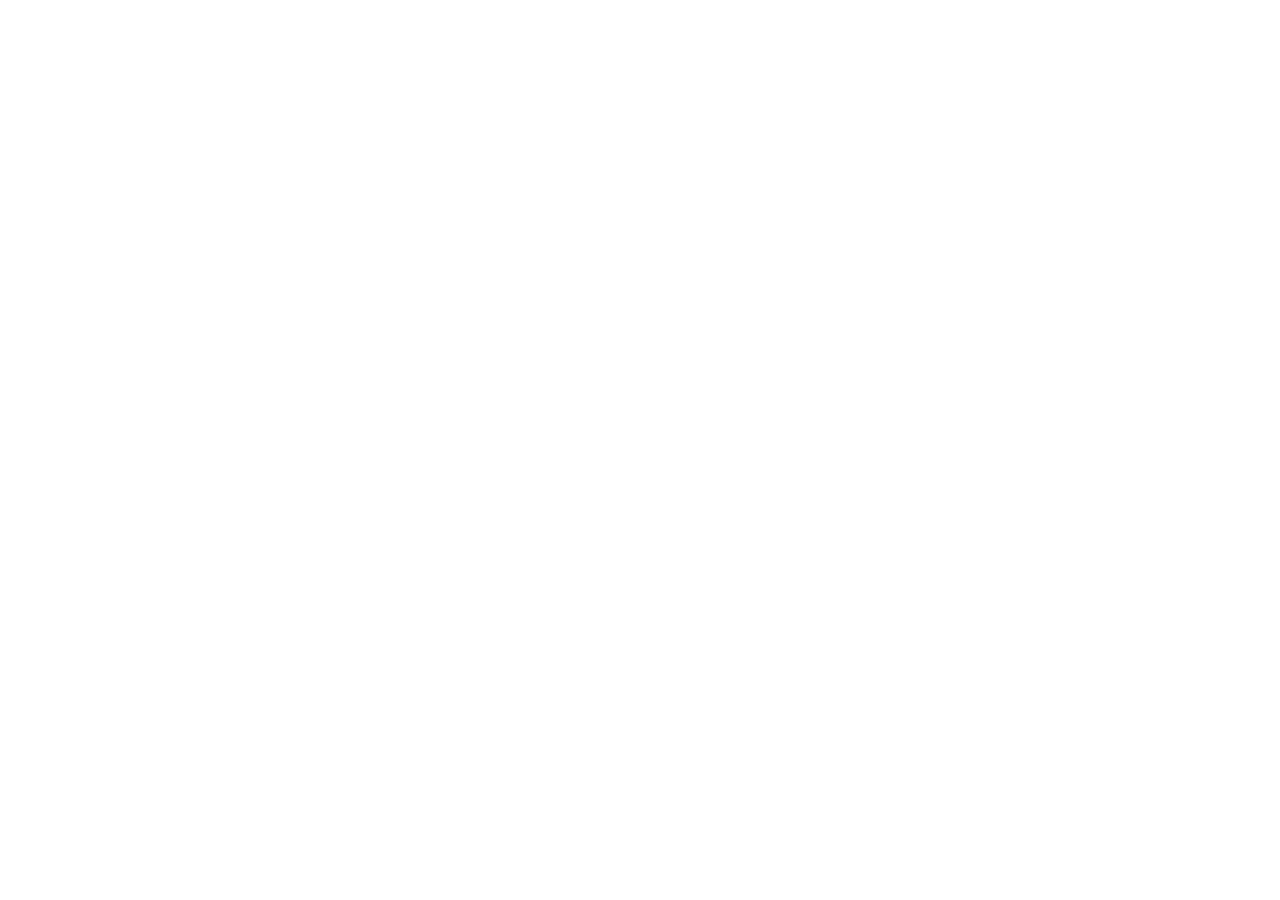
==== index.html @ ccb355c5 "initial commit" ====
<!DOCTYPE html>
<html lang="en">

<head>

  <meta charset="UTF-8">
  <meta name="viewport" content="width=device-width, initial-scale=1.0">


  <!-- ----------------------------------------------------------------- -->
  <!-- About Your Site                                                   -->
  <!-- ----------------------------------------------------------------- -->
  <link rel="shortcut icon" type="image/png" href="assets/favicon.png" />
  <title>Charadex</title>
  <meta name="title" content="Charadex" />
  <meta name="type" content="website" />
  <meta name="url" content="https://www.charadex.com/" />
  <meta name="image" content="assets/meta.png" />
  <meta name="description" content="A tool for organizing small ARPGs and species.">

  <!-- No AI scraping directives -->
  <meta name="robots" content="noai">
  <meta name="robots" content="noimageai">


  <!-- ----------------------------------------------------------------- -->
  <!-- Styles                                                            -->
  <!-- ----------------------------------------------------------------- -->

  <!-- Bootstrap CSS -->
  <!-- Using Bootstrap 4.5 because its closest to Toyhou.se's current version -->
  <!-- https://getbootstrap.com/docs/4.5/getting-started/introduction/ -->
  <link rel="stylesheet" href="https://cdn.jsdelivr.net/npm/bootstrap@4.5.3/dist/css/bootstrap.min.css" integrity="sha384-TX8t27EcRE3e/ihU7zmQxVncDAy5uIKz4rEkgIXeMed4M0jlfIDPvg6uqKI2xXr2" crossorigin="anonymous">

  <!-- Font Awesome Icons -->
  <link rel="stylesheet" href="https://cdnjs.cloudflare.com/ajax/libs/font-awesome/6.7.2/css/all.min.css">


  <!-- ----------------------------------------------------------------- -->
  <!-- Optional Styles                                                   -->
  <!-- ----------------------------------------------------------------- -->

  <!-- Custom CSS -->
  <link rel="stylesheet" type="text/css" href="styles/css/charadex.css">

  <!-- Google Font -->
  <link href="https://fonts.googleapis.com/css?family=Montserrat:400|Comfortaa:500" rel="stylesheet">


</head>

<body id="charadex-body">

  <!-- --------------------------------------------------------------------
  <-- Header
  <-------------------------------------------------------------------- -->
  <div class="load-html" data-source="includes/header.html"></div>

  <!-- --------------------------------------------------------------------
  <-- Main List
  <-------------------------------------------------------------------- -->
  <div class="container" id="main-container">
    <div class="card p-md-5 p-4 mb-3">


      <!-- Hero Image & Title
      <!-- --------------------------------------------------------------- -->
      <div class="cd-hero-title mb-4" style="background-image: url('./assets/meta.png');">
        <div class="m-auto">Charadex</div>
      </div>

      <!-- Description
      <!-- --------------------------------------------------------------- -->
      <div class="px-4 text-muted">
        <p>Write about your species...</p>
      </div>

      <!-- Links
      <!-- --------------------------------------------------------------- -->
      <hr class="my-4">
      <div class="row no-gutters m-n1 mb-n2">

        <div class="col-lg-4 p-1">
          <h5>About</h5>
          <div class="px-3">
            <a class="btn btn-primary d-block mb-1" href="world.html">World</a>
            <a class="btn btn-primary d-block mb-1" href="species.html">Species</a>
            <a class="btn btn-primary d-block mb-1" href="masterlist.html">Designs</a>
          </div>
        </div>

        <div class="col-lg-4 col-md-6 p-1">
          <h5>Community</h5>
          <div class="px-3">
            <a class="btn btn-primary d-block mb-1" href="#">Toyhou.se</a>
            <a class="btn btn-primary d-block mb-1" href="#">Discord</a>
            <a class="btn btn-primary d-block mb-1" href="prompts.html">Prompts</a>
          </div>
        </div>

        <div class="col-lg-4 col-md-6 p-1">
          <h5>Resources</h5>
          <div class="px-3">
            <a class="btn btn-primary d-block mb-1" href="#">Help Desk</a>
            <a class="btn btn-primary d-block mb-1" href="faq.html">FAQ</a>
            <a class="btn btn-primary d-block mb-1" href="terms.html">TOS</a>
          </div>
        </div>

      </div>

      <!-- Social Media Links
    <!-- --------------------------------------------------------------- -->
      <hr class="my-4">
      <div class="text-center mb-md-n4 font-weight-bold">

        <a class="mx-3" href="#"><i class="fas fa-floppy-disk fa-fw mr-1"></i> Toyhou.se</a>
        <a class="mx-3" href="#"><i class="fab fa-discord fa-fw mr-1"></i> Discord</a>
        <a class="mx-3" href="#"><i class="fab fa-twitter fa-fw mr-1"></i> Twitter </a>
        <a class="mx-3" href="#"><i class="fab fa-tumblr fa-fw mr-1"></i> Tumblr</a>
        <a class="mx-3" href="#"><i class="fas fa-cloud fa-fw mr-1"></i> BlueSky</a>

      </div>

    </div>
      
    <!-- Designs
    <!-- --------------------------------------------------------------- -->
    <div class="card p-md-5 p-4 mb-3" id="design-gallery">
      <h4 class="mb-0"><a href="masterlist.html">Recent Designs</a></h4>
      <hr>
      <div class="row no-gutters design-list softload m-n2"></div>
    </div>

    <!-- Prompts
    <!-- --------------------------------------------------------------- -->
    <div class="card p-md-5 p-4 mb-3" id="prompt-gallery">
      <h4 class="mb-0"><a href="prompts.html">Prompts</a></h4>
      <hr>
      <div class="row no-gutters prompt-list softload m-n2"></div>
    </div>

    <!-- Staff
    <!-- --------------------------------------------------------------- -->
    <div class="card p-md-5 p-4 mb-3" id="staff-gallery">
      <h4 class="mb-0"><a href="staff.html">Staff</a></h4>
      <hr>
      <div class="row no-gutters staff-list softload m-n2"></div>
    </div>

    
  </div>



  <!-- --------------------------------------------------------------------
  <-- Footer
  <-------------------------------------------------------------------- -->
  <div class="load-html" data-source="includes/footer.html"></div>



  <!-- --------------------------------------------------------------------
  <-- Repeat Items
  <-- Do not remove 'display:none;'
  <-------------------------------------------------------------------- -->
  <div style="display:none;">

    <!-- Designs
    <!-- --------------------------------------------------------------- -->
    <div class="col-md-3 col-sm-6 p-2" id="design-gallery-item">
      <div class="card bg-faded h-100">
        <div class="card-header bg-faded text-center">
          <h5 class="mb-0">
            <a class="profileid profilelink" href=""></a>
          </h5>
        </div>
        <div class="card-body cd-gallery-card d-flex flex-fill">
          <img class="image img-fluid m-auto" src="" >
        </div>
        <div class="card-footer bg-faded text-center">
          <a class="owner ownerlink small" href=""></a>
        </div>
      </div>
    </div>

    <!-- Prompts
    <!-- --------------------------------------------------------------- -->
    <div class="col-md-4 col-sm-6 p-2" id="prompt-gallery-item">
      <div class="card bg-faded">
        <h6 class="card-header bg-faded text-truncate">
          <a class="profileid profilelink"></a>
        </h6>
        <div class="cd-prompt-background"></div>
        <div class="card-body small description"></div>
      </div>
    </div>

    <!-- Staff
    <!-- --------------------------------------------------------------- -->
    <div class="col-md-4 col-sm-6 p-2" id="staff-gallery-item">
      <div class="card bg-faded p-3 h-100">
        <div class="row no-gutters m-n2">
          <div class="col-md-5 p-2">
            <img class="image img-thumbnail img-fluid m-auto" src="">
          </div>
          <div class="col-md-7 p-2">
            <div class="text-truncate">
              <a class="profileid profilelink"></a>
            </div>
            <hr class="my-2">
            <span class="small jobtitle"></span>
          </div>
        </div>
      </div>
    </div>

  </div>

  <!-- ----------------------------------------------------------------- -->
  <!-- JS                                                                -->
  <!-- ----------------------------------------------------------------- -->

  <!-- JQuery -->
  <script src="https://code.jquery.com/jquery-3.6.0.js" integrity="sha256-H+K7U5CnXl1h5ywQfKtSj8PCmoN9aaq30gDh27Xc0jk=" crossorigin="anonymous"></script>

  <!-- Bootstrap -->
  <script src="https://cdn.jsdelivr.net/npm/bootstrap@4.5.3/dist/js/bootstrap.bundle.min.js" integrity="sha384-ho+j7jyWK8fNQe+A12Hb8AhRq26LrZ/JpcUGGOn+Y7RsweNrtN/tE3MoK7ZeZDyx" crossorigin="anonymous"></script>

  <!-- Charadex Script -->
  <script src="styles/js/pages/base.js" type="module"></script>
  <script src="styles/js/pages/index.js" type="module"></script>


</body>

</html>
---- styles/css/charadex.css ----
body {

  /* ============================================================= */
  /*
  /* Main Styles
  /*
  /* ============================================================= */
  /* 
  /* This only styles the elements shown on the page.
  /* 
  /* Some CSS knowledge is going to be needed to style these
  /* elements further. If you're just looking for a swatch and
  /* font swap, then you'll only need to edit the variables below.
  /*
  /* ============================================================= */
  /* Primary Color
  ================================================================ */
  --cd-primary-color: #8FB7D4;
  --cd-primary-text-color: #fff;

  /* ============================================================= */
  /* Secondary Color
  ================================================================ */
  --cd-secondary-color: #939799;
  --cd-secondary-text-color: #fff;

  /* ============================================================= */
  /* Backgrounds
  ================================================================ */
  --cd-body-background-color: #f8f8f8;
  --cd-content-background-color: #ffffff;
  --cd-faded-background-color: #f8f8f8;

  /* Background Extras */
  --cd-body-background-image: url();

  /* ============================================================= */
  /* Text
  ================================================================ */
  --cd-body-text-color: #303030;
  --cd-faded-text-color: #575757;

  /* ============================================================= */
  /* Borders
  ================================================================ */
  --cd-border-color: rgba(0, 0, 0, 0.125);
  --cd-border-width: 1px;
  --cd-border-style: solid;
  --cd-border-radius: 1rem;

  /* ============================================================= */
  /* Navbar
  ================================================================ */
  --cd-navbar-background-color: #222222;
  --cd-navbar-brand-color: var(--cd-primary-color);
  --cd-navbar-brand-color-hover: var(--cd-secondary-color);
  --cd-navbar-text-color: var(--cd-content-background-color);
  --cd-navbar-link-color: var(--cd-navbar-text-color);
  --cd-navbar-link-color-hover: var(--cd-primary-color);
  --cd-navbar-font-family: var(--cd-header-font-family);

  /* ============================================================= */
  /* Main Fonts
  ================================================================ */
  --cd-body-font-family: 'Montserrat', sans-serif;
  --cd-header-font-family: 'Comfortaa', sans-serif;
  
  /* ============================================================= */
  /* Rarities
  ================================================================ */

  --cd-rarity-common-bg: #d58353;
  --cd-rarity-common-txt: #fcf4ed;

  --cd-rarity-uncommon-bg: #e0bb68;
  --cd-rarity-uncommon-txt: var(--cd-rarity-common-txt);
  
  --cd-rarity-rare-bg: #97b34e;
  --cd-rarity-rare-txt: var(--cd-rarity-common-txt);

  --cd-rarity-veryrare-bg: #548b71;
  --cd-rarity-veryrare-txt: var(--cd-rarity-common-txt);

  /* Legendary & Mythic */
  --cd-rarity-legendary-bg: #5a473e;
  --cd-rarity-legendary-txt: var(--cd-rarity-common-txt);


  /* ============================================================= */
  /*
  /* Optional Styles
  /* These are just for extra easy styling
  /*
  /* ============================================================= */
  /* Navbar Dropdown 
  ================================================================ */

  /* Background */
  --cd-navbar-dropdown-background-color: var(--cd-navbar-background-color);
  --cd-navbar-dropdown-background-hover: var(--cd-primary-color);

  /* Link/Text */
  --cd-navbar-dropdown-link-color: var(--cd-navbar-link-color);
  --cd-navbar-dropdown-link-color-hover: var(--cd-primary-text-color);

  /* Divider */
  --cd-navbar-dropdown-divider: rgba(255, 255, 255, .12);
  --cd-navbar-dropdown-border-radius: 0 0 var(--cd-border-radius) var(--cd-border-radius);


  /* ============================================================= */
  /* Footer
  ================================================================ */

  /* Background */
  --cd-footer-background-color: var(--cd-navbar-background-color);

  /* Link/Text */
  --cd-footer-text-color: var(--cd-navbar-text-color);
  --cd-footer-link-color: var(--cd-navbar-link-color);
  --cd-footer-link-color-hover: var(--cd-navbar-link-color-hover);


  /* ============================================================= */
  /* Link
  ================================================================ */

  --cd-link-text-color: #4c8ebd;
  --cd-link-text-color-hover: var(--cd-secondary-color);


  /* ============================================================= */
  /* HR
  ================================================================ */

  --cd-hr-border-width: var(--cd-border-width);
  --cd-hr-border-color: var(--cd-border-color);
  --cd-hr-border-style: var(--cd-border-style);


  /* ============================================================= */
  /* Pagination
  ================================================================ */

  /* Background */
  --cd-pagination-background-color: transparent;
  --cd-pagination-background-hover: transparent;

  /* Text */
  --cd-pagination-text-color: var(--cd-faded-text-color);
  --cd-pagination-text-color-hover: var(--cd-primary-color);

  /* Border */
  --cd-pagination-border-radius: var(--cd-border-radius);
  --cd-pagination-border-width: 0;
  --cd-pagination-border-style: var(--cd-border-style);
  --cd-pagination-border-color: var(--cd-border-color);
  --cd-pagination-border-color-hover: var(--cd-primary-color);


  /* ============================================================= */
  /* Cards
  ================================================================ */

  /* Background */
  --cd-card-background-color: var(--cd-content-background-color);
  --cd-card-header-background-color: var(--cd-card-background-color);

  /* Text */
  --cd-card-header-font-family: var(--cd-header-font-family);

  /* Border */
  --cd-card-border-width: var(--cd-border-width);
  --cd-card-border-style: var(--cd-border-style);
  --cd-card-border-color: var(--cd-border-color);
  --cd-card-border-radius: var(--cd-border-radius);


  /* ============================================================= */
  /* Button
  ================================================================ */

  /* Background */
  --cd-button-background-color: var(--cd-primary-color);
  --cd-button-background-color-hover: var(--cd-secondary-color);

  /* Text */
  --cd-button-text-color: var(--cd-primary-text-color);
  --cd-button-text-color-hover: var(--cd-secondary-text-color);

  /* Border */
  --cd-button-border-width: var(--cd-border-width);
  --cd-button-border-style: var(--cd-border-style);
  --cd-button-border-color: var(--cd-button-background-color);
  --cd-button-border-color-hover: var(--cd-button-background-color-hover);
  --cd-button-border-radius: var(--cd-border-radius);


  /* ============================================================= */
  /* Input
  ================================================================ */

  /* Background */
  --cd-input-background-color: var(--cd-faded-background-color);

  /* Text */
  --cd-input-text-color: var(--cd-faded-text-color);

  /* Border */
  --cd-input-border-width: var(--cd-border-width);
  --cd-input-border-style: var(--cd-border-style);
  --cd-input-border-color: var(--cd-border-color);
  --cd-input-border-color-hover: var(--cd-primary-color);
  --cd-input-border-radius: var(--cd-border-radius);
  

}


/* ============================================================= */
/* General Page Styles
/* ============================================================= */

body {

  /* Global Text */
  color: var(--cd-body-text-color);
  font-family: var(--cd-body-font-family);
  -webkit-font-smoothing: antialiased;
  -moz-osx-font-smoothing: grayscale;

  /* Global Background */
  background-color: var(--cd-body-background-color);
  background-image: var(--cd-body-background-image);
  background-position: center;
  background-size: cover;

}


/* ============================================================= */
/* Plain Links
/* ============================================================= */

a,
a:visited {
  color: var(--cd-link-text-color);
  transition: color .2s ease-in-out;
}

a:hover,
a:focus,
a:active {
  color: var(--cd-link-text-color-hover);
  text-decoration: none;
}

/* ============================================================= */
/* Navbar
/* ============================================================= */
.navbar {
  background-color: var(--cd-navbar-background-color) !important;
  font-family: var(--cd-navbar-font-family) !important;
  z-index: 2000;
}

.navbar .navbar-brand {
  color: var(--cd-navbar-brand-color) !important;
  font-size: 2rem;
}

.navbar .navbar-brand:hover,
.navbar .navbar-brand:focus {
  color: var(--cd-navbar-brand-color-hover) !important;
}

.navbar .navbar-nav .nav-link {
  color: var(--cd-navbar-link-color) !important;
}

.navbar .navbar-nav .nav-link:hover,
.navbar .navbar-nav .nav-link:focus {
  color: var(--cd-navbar-link-color-hover) !important;
}

.navbar .navbar-toggler {
  color: var(--cd-navbar-link-color) !important;
  border: none !important;
}

.navbar .nav-link {
  display: flex;
  align-items: center;
}

.navbar .nav-link-icon {
  font-size: .5rem;
  margin-left: .25rem;
}


/* ============================================================= */
/* Dropdowns
/* This is for navbar dropdowns only
/* ============================================================= */

.navbar .dropdown-menu {
  color: var(--cd-navbar-dropdown-link-color) !important;
  background-color: var(--cd-navbar-dropdown-background-color) !important;
  border-radius: var(--cd-navbar-dropdown-border-radius) !important;
  border: none;
  margin-top: 0;
}

.dropdown:hover .dropdown-menu,
.dropdown-menu:hover {
  display: block !important
}

.navbar .dropdown-divider {
  border-top: 1px solid var(--cd-navbar-dropdown-divider) !important;
}

.navbar .dropdown-item,
.navbar .dropdown-item-text {
  color: var(--cd-navbar-dropdown-link-color) !important;
  transition: color .2s ease, background .2s ease;
}

.navbar .dropdown-item:hover,
.dropdown-item:focus,
.dropdown-item:active {
  color: var(--cd-navbar-dropdown-link-color-hover) !important;
  background-color: var(--cd-navbar-dropdown-background-hover) !important;
}

.navbar .dropdown-header {
  color: var(--cd-navbar-dropdown-link-color-hover) !important;
}


/* ============================================================= */
/* Footer
/* ============================================================= */

.footer {
  background-color: var(--cd-footer-background-color) !important;
  color: var(--cd-footer-text-color) !important;
}

.footer a,
.footer a:visited {
  color: var(--cd-footer-link-color) !important;
}

.footer a:hover,
.footer a:focus,
.footer a:active {
  color: var(--cd-footer-link-color-hover) !important;
}


/* ============================================================= */
/* Pagination
/* ============================================================= */

.page-link {
  transition: color .2s ease, background .2s ease, border .2s ease;
  border-width: var(--cd-pagination-border-width) !important;
  border-style: var(--cd-pagination-border-style) !important;
}

.page-link,
.page-item.disabled .page-link {
  color: var(--cd-pagination-text-color) !important;
  background-color: var(--cd-pagination-background-color) !important;
  border-color: var(--cd-pagination-border-color) !important;
}

.page-item.active .page-link,
.page-link:hover,
.page-link:focus,
.page-link:active {
  color: var(--cd-pagination-text-color-hover) !important;
  background-color: var(--cd-pagination-background-hover) !important;
  border-color: var(--cd-pagination-border-color-hover) !important;
}

/* Keeps users from accidentally highlighting */
.page-link {
  cursor: pointer;
  user-select: none;
}

/* Fixes my jank nav/pagination hybrid */
.nav .pagination .page-item:first-child .page-link {
  border-radius: 0 !important;
  border-left: 0 !important;
}

.nav .pagination .page-item:last-child .page-link {
  border-radius: 0 !important
}

.nav .page-item:first-child .page-link {
  border-radius: var(--cd-pagination-border-radius) 0 0 var(--cd-pagination-border-radius) !important;
}

.nav .page-item:last-child .page-link {
  border-radius: 0 var(--cd-pagination-border-radius) var(--cd-pagination-border-radius) 0 !important
}


/* ============================================================= */
/* Multi Select Fixes
/* ============================================================= */

.bootstrap-select > .dropdown-toggle.bs-placeholder, 
.bootstrap-select>.dropdown-toggle.bs-placeholder:active, 
.bootstrap-select>.dropdown-toggle.bs-placeholder:focus,
.bootstrap-select>.dropdown-toggle.bs-placeholder:hover {
  border: 0 !important;
  box-shadow: none !important;
  outline: none !important;
  color: var(--cd-body-text-color) !important;
}

.dropdown-menu {
  border-radius: var(--cd-border-radius) !important;
  background-color: var(--cd-faded-background-color) !important;
  color: var(--cd-body-text-color) !important;
}

.dropdown-item {
  color: var(--cd-body-text-color) !important;
}

.dropdown-item:hover,
.dropdown-item:focus,
.dropdown-item:active,
.dropdown-item.selected {
  background-color: var(--cd-primary-color) !important;
  color: var(--cd-primary-text-color) !important;
}


/* ============================================================= */
/* Card
/* ============================================================= */

.card {
  background-color: var(--cd-card-background-color) !important;
  border-width: var(--cd-card-border-width) !important;
  border-style: var(--cd-card-border-style) !important;
  border-color: var(--cd-card-border-color) !important;
  border-radius: var(--cd-border-radius) !important;
}

.card-header {
  background-color: var(--cd-card-header-background-color) !important;
  border-bottom-color: var(--cd-card-border-color) !important;
  border-bottom-width: var(--cd-card-border-width) !important;
  border-bottom-style: var(--cd-card-border-style) !important;
  font-family: var(--cd-card-header-font-family) !important;
  border-radius: calc(var(--cd-border-radius) - 1px) calc(var(--cd-border-radius) - 1px) 0 0 !important;
}

.card-footer {
  background-color: var(--cd-card-header-background-color) !important;
  border-top-color: var(--cd-card-border-color) !important;
  border-top-width: var(--cd-card-border-width) !important;
  border-top-style: var(--cd-card-border-style) !important;
  font-family: var(--cd-card-header-font-family) !important;
  border-radius: 0 0  calc(var(--cd-border-radius) - 1px) calc(var(--cd-border-radius) - 1px) !important;
}



/* ============================================================= */
/* Buttons & Badges
/* ============================================================= */

.btn {
  border-style: var(--cd-button-border-style) !important;
  border-width: var(--cd-button-border-width) !important;
  border-radius: var(--cd-button-border-radius) !important;
}

.btn.btn-primary,
.badge.badge-primary {
  color: var(--cd-button-text-color) !important;
  background-color: var(--cd-button-background-color) !important;
  border-color: var(--cd-button-border-color) !important;
}

.btn.btn-primary:hover,
.btn.btn-primary:focus,
.btn.btn-primary:active,
a.badge.badge-primary:hover,
a.badge.badge-primary:focus,
a.badge.badge-primary:active {
  color: var(--cd-button-text-color-hover) !important;
  border-color: var(--cd-button-border-color-hover) !important;
  background-color: var(--cd-button-background-color-hover) !important;
  box-shadow: none !important;
}

/* ============================================================= */
/* Input
/* ============================================================= */

.form-control {
  background-color: var(--cd-input-background-color) !important;
  color: var(--cd-input-text-color) !important;
  border-width: var(--cd-input-border-width) !important;
  border-style: var(--cd-input-border-style) !important;
  border-color: var(--cd-input-border-color) !important;
  border-radius: var(--cd-input-border-radius) !important;
}

.form-control:focus,
.form-control:active {
  background-color: var(--cd-input-background-color) !important;
  border-color: var(--cd-input-border-color-hover) !important;
}


/* ============================================================= */
/* Scrollbar
/* ============================================================= */

@media (min-width: 992px) {
  body::-webkit-scrollbar-track {
    background-color: var(--cd-faded-background-color);
    border-width: 0px !important;
  }

  body::-webkit-scrollbar {
    width: 10px;
    height: 10px;
  }

  body::-webkit-scrollbar-thumb {
    background-color: var(--cd-primary-color);
  }

  body::-webkit-scrollbar-corner,
  body::-webkit-resizer {
    background-color: var(--cd-border-color);
  }
}


/* ============================================================= */
/* Misc
/* ============================================================= */

.text-primary {
  color: var(--cd-primary-color) !important;
}

.bg-faded {
  background-color: var(--cd-faded-background-color) !important;
}

.bg-reset {
  background-color: var(--cd-content-background-color) !important;
}

.text-muted {
  color: var(--cd-faded-text-color) !important;
}

h1, h2, h3,
h4, h5, h6 {
  font-family: var(--cd-navbar-font-family) !important;
}

hr {
  border-top-color: var(--cd-hr-border-color) !important;
  border-top-width: var(--cd-hr-border-width) !important;
  border-top-style: var(--cd-hr-border-style) !important;
}

img {
  image-rendering: -webkit-optimize-contrast;
}

.img-thumbnail {
  border-radius:  var(--cd-border-radius) !important;
  border-color: var(--cd-border-color) !important;
}

/* Fix any border radiuses that were messed from before */
.rounded {
  border-radius: var(--cd-border-radius) !important
}

.rounded-circle {
  border-radius: 100%;
}

.rounded-0 {
  border-radius: 0 !important;
}


/* ============================================================= */
/* Loading
/* ============================================================= */

/* Fades container in on load so its not as jarring */
.softload {
  opacity: 0;
}

.softload.active {
  opacity: 1;
  transition: opacity 2s ease;
}

/* Fades container in on load so its not as jarring */
.hardload {
  opacity: 0;
}

.hardload.active {
  opacity: 1;
  transition: opacity .1s ease;
}

/* Specifically for the body */
#charadex-body {
  display: none;
}

#charadex-body.active {
  display: block;
}


/* ============================================================= */
/* Chee's Tweaks
/* ============================================================= */

body {
  min-height: 100vh;
  display: flex;
  flex-direction: column;
}

#main-container {
  min-height: calc(100vh - 105px);
  padding: 1rem;
  -ml-flex: 1 1 auto !important;
  flex: 1 1 auto !important;
}

@media (min-width: 768px) {
  #main-container {
    padding: 5rem 1.5rem;
  }
}

/* Remove ugly box shadow */
button:focus,
.page-link:focus,
.form-control:focus {
  outline: none !important;
  box-shadow: none !important;
}

/* Remove margin from last paragraphs */
p:last-child {
  margin-bottom: 0 !important;
}

/* Small container for more compact view */
.container {
  max-width: 950px !important;
}

/* ============================================================= */
/* Custom Classes
/* ============================================================= */

/* Prevents awkward load in stutter */
#charadex-gallery .list .card-body {
  min-height: calc(200px + 2.5rem);
}

#charadex-gallery .list .card-body img {
  max-height: 200px;
}

.cd-gallery-card {
  min-height: calc(175px + 2.5rem);
}

.cd-gallery-card > img {
  max-height: 175px !important;
}

.cd-profile-image-container > img{
  max-height: 400px;
}

/* Traits */
.cd-traits-scroll {
  max-height: 200px;
  overflow-y: auto;
}

/* Prompts */
.cd-prompt-background {
  background-position: center;
  background-size: cover;
  min-height: 150px;
}

/* Makes sure your text formatting is preserved from the sheet */
/* Best for large areas like notes */
.cd-text-pre {
  white-space: break-spaces;
}

/* For the hero image in the index */
.cd-hero-title {
  color: var(--cd-primary-color);
  background-color: var(--cd-faded-background-color);
  border-radius: var(--cd-border-radius);
  font-family: var(--cd-header-font-family);
  display: flex;
  padding: 1.5rem;
  min-height: 250px;
  font-weight: 800;
  font-size: 2.5rem;
}

@media (min-width: 768px) {
  .cd-hero-title {
    letter-spacing: 2px;
    font-size: 5rem;
  }
}


/* ============================================================= */
/* Rarity
/* ============================================================= */

.badge-common {
  background-color: var(--cd-rarity-common-bg);
  color: var(--cd-rarity-common-txt);
}

.badge-uncommon {
  background-color: var(--cd-rarity-uncommon-bg);
  color: var(--cd-rarity-uncommon-txt);
}

.badge-rare {
  background-color: var(--cd-rarity-rare-bg);
  color: var(--cd-rarity-rare-txt);
}

.badge-veryrare {
  background-color: var(--cd-rarity-veryrare-bg);
  color: var(--cd-rarity-veryrare-txt);
}

.badge-legendary,
.badge-mythic {
  background-color: var(--cd-rarity-legendary-bg);
  color: var(--cd-rarity-legendary-txt);
}
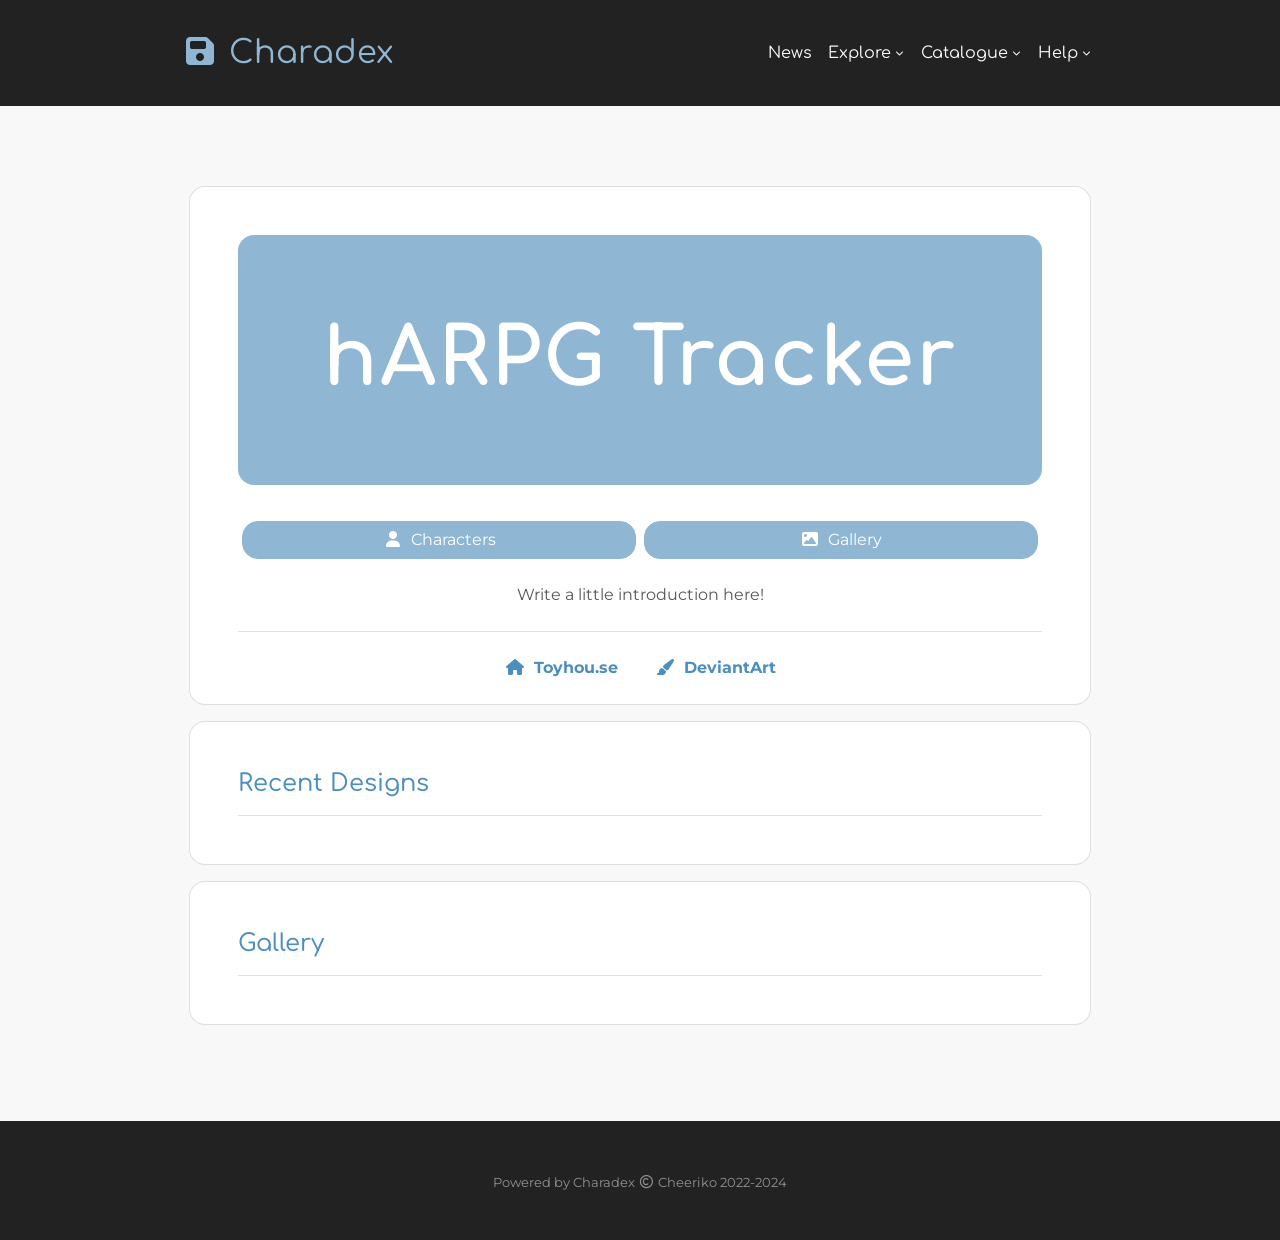
==== commit f0f7f800: "more index stuff" ====
--- a/index.html
+++ b/index.html
@@ -66,47 +66,32 @@
       <!-- Hero Image & Title
       <!-- --------------------------------------------------------------- -->
       <div class="cd-hero-title mb-4" style="background-image: url('./assets/meta.png');">
-        <div class="m-auto">Charadex</div>
-      </div>
+        <div class="m-auto">hARPG Tracker</div>
+      </div>
+
+      <!-- Links
+      <!-- --------------------------------------------------------------- -->
+      <div class="row no-gutters mb-3 pt-2">
+        
+        <div class="col-6 p-1">
+          <a class="btn btn-primary d-block mb-1" href="/masterlist">
+            <i class="fas fa-user fa-fw mr-1"></i> Characters
+          </a>
+        </div>
+        
+        <div class="col-6 p-1">
+          <a class="btn btn-primary d-block mb-1" href="/gallery">
+            <i class="fas fa-image fa-fw mr-1"></i> Gallery
+          </a>
+        </div>
+      
+      </div>
+
 
       <!-- Description
       <!-- --------------------------------------------------------------- -->
-      <div class="px-4 text-muted">
-        <p>Write about your species...</p>
-      </div>
-
-      <!-- Links
-      <!-- --------------------------------------------------------------- -->
-      <hr class="my-4">
-      <div class="row no-gutters m-n1 mb-n2">
-
-        <div class="col-lg-4 p-1">
-          <h5>About</h5>
-          <div class="px-3">
-            <a class="btn btn-primary d-block mb-1" href="world.html">World</a>
-            <a class="btn btn-primary d-block mb-1" href="species.html">Species</a>
-            <a class="btn btn-primary d-block mb-1" href="masterlist.html">Designs</a>
-          </div>
-        </div>
-
-        <div class="col-lg-4 col-md-6 p-1">
-          <h5>Community</h5>
-          <div class="px-3">
-            <a class="btn btn-primary d-block mb-1" href="#">Toyhou.se</a>
-            <a class="btn btn-primary d-block mb-1" href="#">Discord</a>
-            <a class="btn btn-primary d-block mb-1" href="prompts.html">Prompts</a>
-          </div>
-        </div>
-
-        <div class="col-lg-4 col-md-6 p-1">
-          <h5>Resources</h5>
-          <div class="px-3">
-            <a class="btn btn-primary d-block mb-1" href="#">Help Desk</a>
-            <a class="btn btn-primary d-block mb-1" href="faq.html">FAQ</a>
-            <a class="btn btn-primary d-block mb-1" href="terms.html">TOS</a>
-          </div>
-        </div>
-
+      <div class="px-4 text-muted text-center">
+        <p>Write a little introduction here!</p>
       </div>
 
       <!-- Social Media Links
@@ -114,11 +99,8 @@
       <hr class="my-4">
       <div class="text-center mb-md-n4 font-weight-bold">
 
-        <a class="mx-3" href="#"><i class="fas fa-floppy-disk fa-fw mr-1"></i> Toyhou.se</a>
-        <a class="mx-3" href="#"><i class="fab fa-discord fa-fw mr-1"></i> Discord</a>
-        <a class="mx-3" href="#"><i class="fab fa-twitter fa-fw mr-1"></i> Twitter </a>
-        <a class="mx-3" href="#"><i class="fab fa-tumblr fa-fw mr-1"></i> Tumblr</a>
-        <a class="mx-3" href="#"><i class="fas fa-cloud fa-fw mr-1"></i> BlueSky</a>
+        <a class="mx-3" href="#"><i class="fas fa-home fa-fw mr-1"></i> Toyhou.se</a>
+        <a class="mx-3" href="#"><i class="fas fa-paintbrush fa-fw mr-1"></i> DeviantArt</a>
 
       </div>
 
@@ -132,20 +114,12 @@
       <div class="row no-gutters design-list softload m-n2"></div>
     </div>
 
-    <!-- Prompts
-    <!-- --------------------------------------------------------------- -->
-    <div class="card p-md-5 p-4 mb-3" id="prompt-gallery">
-      <h4 class="mb-0"><a href="prompts.html">Prompts</a></h4>
+    <!-- Gallery
+    <!-- --------------------------------------------------------------- -->
+    <div class="card p-md-5 p-4 mb-3" id="artwork-gallery">
+      <h4 class="mb-0"><a href="gallery.html">Gallery</a></h4>
       <hr>
-      <div class="row no-gutters prompt-list softload m-n2"></div>
-    </div>
-
-    <!-- Staff
-    <!-- --------------------------------------------------------------- -->
-    <div class="card p-md-5 p-4 mb-3" id="staff-gallery">
-      <h4 class="mb-0"><a href="staff.html">Staff</a></h4>
-      <hr>
-      <div class="row no-gutters staff-list softload m-n2"></div>
+      <div class="row no-gutters artwork-list softload m-n2"></div>
     </div>
 
     
@@ -168,49 +142,52 @@
 
     <!-- Designs
     <!-- --------------------------------------------------------------- -->
-    <div class="col-md-3 col-sm-6 p-2" id="design-gallery-item">
+    <div class="col-md-6 p-2" id="design-gallery-item">
       <div class="card bg-faded h-100">
-        <div class="card-header bg-faded text-center">
+        <!-- Header -->
+        <div class="card-header text-center">
           <h5 class="mb-0">
-            <a class="profileid profilelink" href=""></a>
+            <a class="callname profilelink" href=""></a>
           </h5>
-        </div>
+          <span class="text-muted"><span class="showname"></</span>
+        </div>
+
+        <!-- Image-->
         <div class="card-body cd-gallery-card d-flex flex-fill">
           <img class="image img-fluid m-auto" src="" >
         </div>
-        <div class="card-footer bg-faded text-center">
-          <a class="owner ownerlink small" href=""></a>
-        </div>
-      </div>
-    </div>
-
-    <!-- Prompts
-    <!-- --------------------------------------------------------------- -->
-    <div class="col-md-4 col-sm-6 p-2" id="prompt-gallery-item">
-      <div class="card bg-faded">
-        <h6 class="card-header bg-faded text-truncate">
-          <a class="profileid profilelink"></a>
-        </h6>
-        <div class="cd-prompt-background"></div>
-        <div class="card-body small description"></div>
-      </div>
-    </div>
-
-    <!-- Staff
-    <!-- --------------------------------------------------------------- -->
-    <div class="col-md-4 col-sm-6 p-2" id="staff-gallery-item">
-      <div class="card bg-faded p-3 h-100">
-        <div class="row no-gutters m-n2">
-          <div class="col-md-5 p-2">
-            <img class="image img-thumbnail img-fluid m-auto" src="">
-          </div>
-          <div class="col-md-7 p-2">
-            <div class="text-truncate">
-              <a class="profileid profilelink"></a>
-            </div>
-            <hr class="my-2">
-            <span class="small jobtitle"></span>
-          </div>
+
+        <!-- Height + Gender -->
+        <div class="card-footer text-center">
+          <span class="small">
+            <span class="height"></span> <span class="gender"></span>
+          </span>
+        </div>
+      </div>
+    </div>
+
+    <!-- Gallery
+    <!-- --------------------------------------------------------------- -->
+    <div class="col-md-6 p-2" id="artwork-gallery-item">
+      <div class="card bg-faded h-100">
+       <!-- Header -->
+        <div class="card-header text-center">
+          <h5 class="mb-0">
+            <a class="title profilelink" href=""></a>
+          </h5>
+          <span class="text-muted"><span class="artist"></</span>
+        </div>
+
+        <!-- Image-->
+        <div class="card-body cd-gallery-card d-flex flex-fill">
+          <img class="image img-fluid m-auto" src="" >
+        </div>
+
+        <!-- Height + Gender -->
+        <div class="card-footer text-center">
+          <span class="small">
+            <span class="timestamp"></span>
+          </span>
         </div>
       </div>
     </div>
--- a/styles/css/charadex.css
+++ b/styles/css/charadex.css
@@ -472,6 +472,16 @@
   border-top-style: var(--cd-card-border-style) !important;
   font-family: var(--cd-card-header-font-family) !important;
   border-radius: 0 0  calc(var(--cd-border-radius) - 1px) calc(var(--cd-border-radius) - 1px) !important;
+}
+
+.list-group-item:first-child {
+  border-top-left-radius: calc(var(--cd-border-radius) - 1px) calc(var(--cd-border-radius) - 1px) !important;
+  border-top-right-radius: calc(var(--cd-border-radius) - 1px) calc(var(--cd-border-radius) - 1px) !important;
+}
+
+.list-group-item:last-child {
+  border-bottom-left-radius: calc(var(--cd-border-radius) - 1px) calc(var(--cd-border-radius) - 1px) !important;
+  border-bottom-right-radius: calc(var(--cd-border-radius) - 1px) calc(var(--cd-border-radius) - 1px) !important;
 }
 
 
@@ -726,8 +736,8 @@
 
 /* For the hero image in the index */
 .cd-hero-title {
-  color: var(--cd-primary-color);
-  background-color: var(--cd-faded-background-color);
+  color: var(--cd-secondary-text-color);
+  background-color: var(--cd-primary-color);
   border-radius: var(--cd-border-radius);
   font-family: var(--cd-header-font-family);
   display: flex;
@@ -735,6 +745,8 @@
   min-height: 250px;
   font-weight: 800;
   font-size: 2.5rem;
+  background-size: cover;
+  background-position: center;
 }
 
 @media (min-width: 768px) {
@@ -773,4 +785,50 @@
 .badge-mythic {
   background-color: var(--cd-rarity-legendary-bg);
   color: var(--cd-rarity-legendary-txt);
+}
+
+
+/* HARPG TWEAKS */
+
+.card-header:last-child {
+  border-radius: inherit !important;
+  border: none !important;
+}
+
+.cd-design-container {
+  position: relative;
+  height: 92px;
+}
+
+.cd-design-background {
+  position: absolute;
+  background-size: 500px;
+  background-position: left 20%;
+  top: 0;
+  bottom: 0;
+  right: 0;
+  left: 40%;
+  opacity: 0.3;
+}
+
+.cd-design-background::after {
+  position: absolute;
+  top: 0;
+  bottom: 0;
+  left: 0;
+  right: 70%;
+  content: "";
+  background: linear-gradient(to right, var(--cd-faded-background-color), transparent)
+}
+
+.cd-design-info {
+  z-index: 2;
+}
+
+.cd-design-container:first-child .cd-design-background {
+  border-top-right-radius: calc(var(--cd-border-radius) - 1px) !important;
+}
+
+.cd-design-container:last-child .cd-design-background {
+  border-bottom-right-radius: calc(var(--cd-border-radius) - 1px) !important;
 }
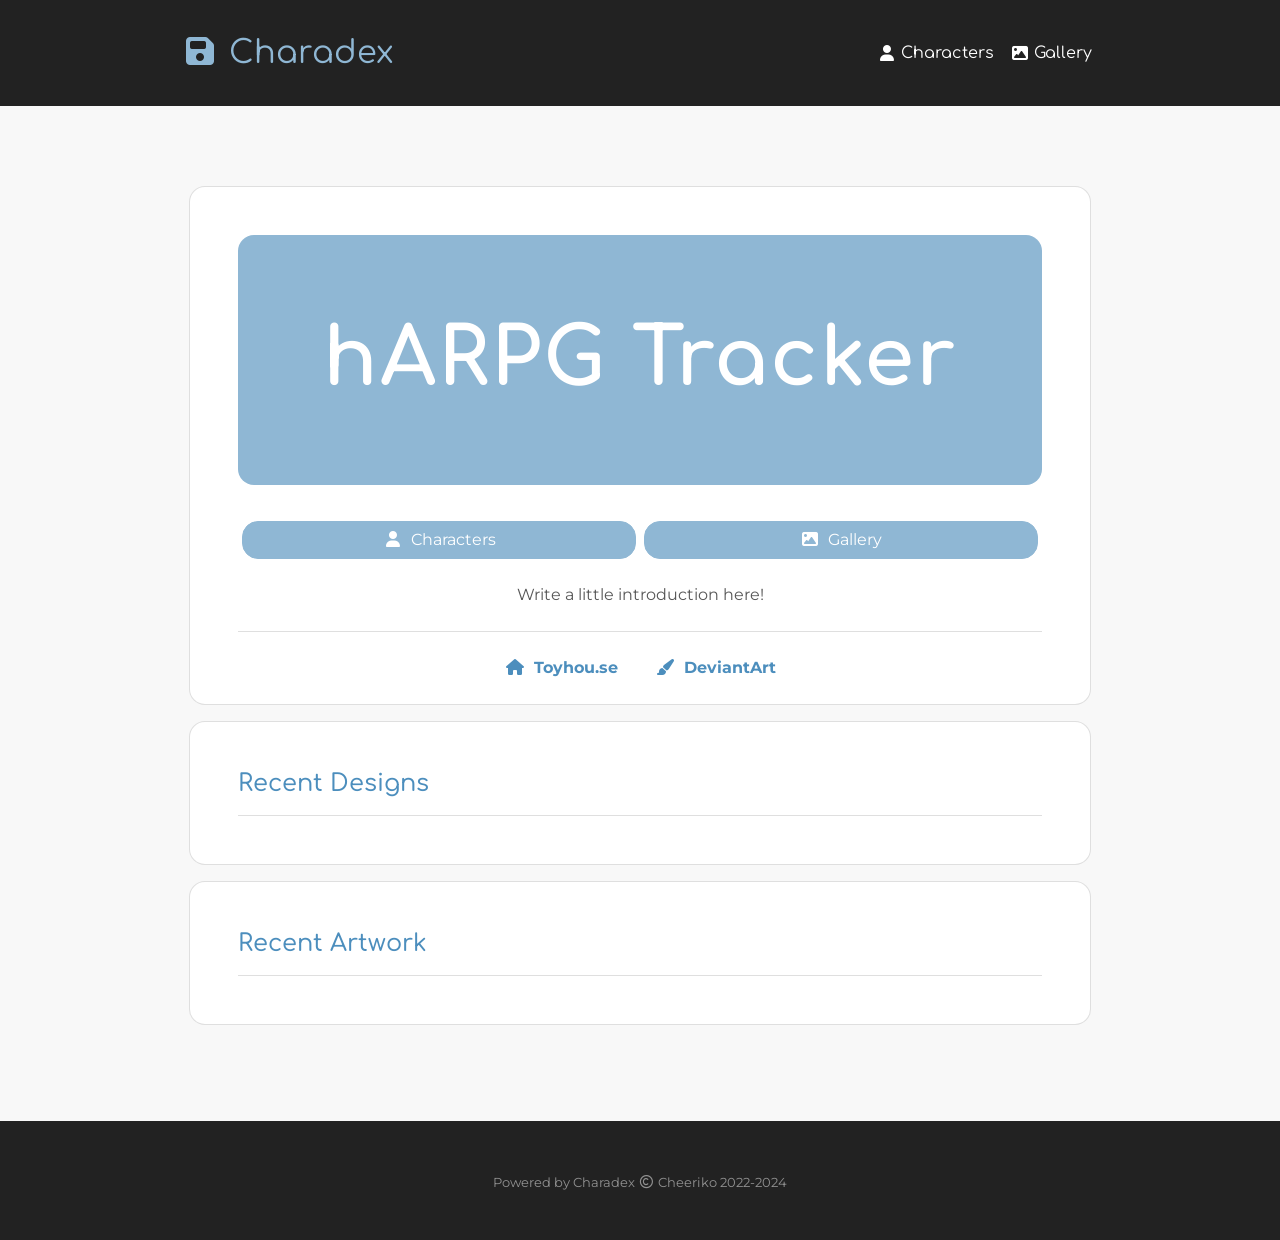
==== commit 8027c6c7: "navigation" ====
--- a/index.html
+++ b/index.html
@@ -117,7 +117,7 @@
     <!-- Gallery
     <!-- --------------------------------------------------------------- -->
     <div class="card p-md-5 p-4 mb-3" id="artwork-gallery">
-      <h4 class="mb-0"><a href="gallery.html">Gallery</a></h4>
+      <h4 class="mb-0"><a href="gallery.html">Recent Artwork</a></h4>
       <hr>
       <div class="row no-gutters artwork-list softload m-n2"></div>
     </div>
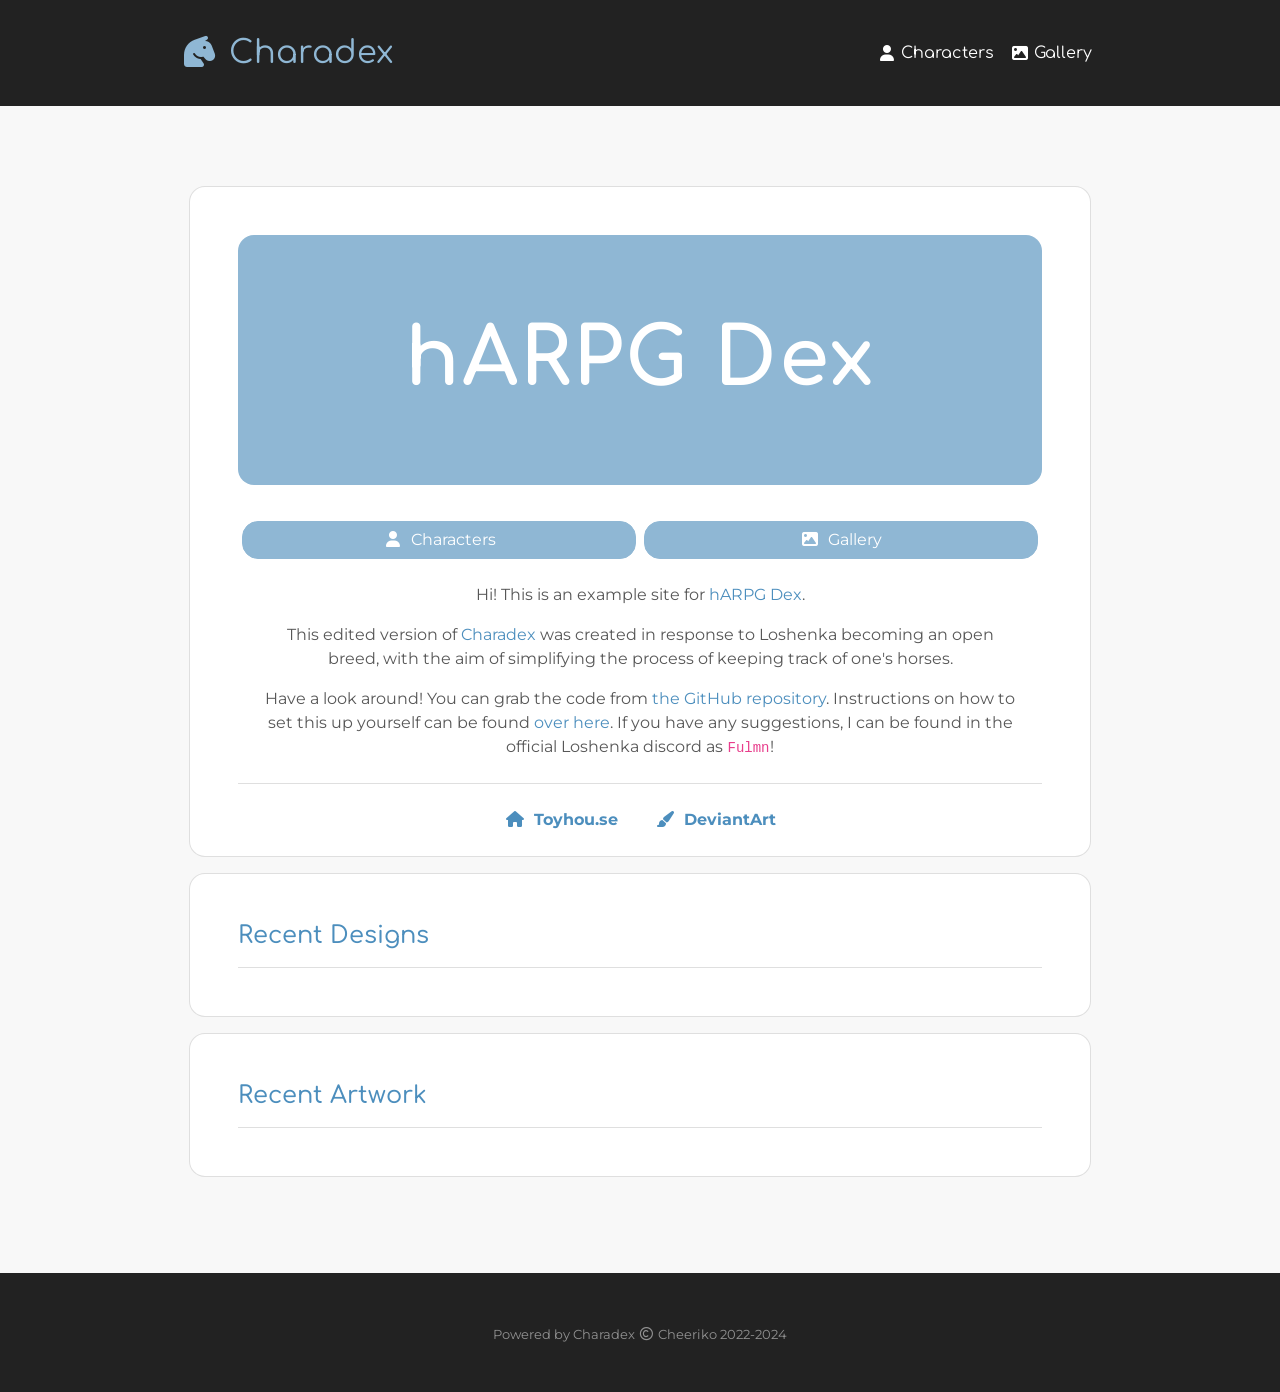
==== commit d00915a0: "intro time" ====
--- a/index.html
+++ b/index.html
@@ -30,7 +30,8 @@
   <!-- Bootstrap CSS -->
   <!-- Using Bootstrap 4.5 because its closest to Toyhou.se's current version -->
   <!-- https://getbootstrap.com/docs/4.5/getting-started/introduction/ -->
-  <link rel="stylesheet" href="https://cdn.jsdelivr.net/npm/bootstrap@4.5.3/dist/css/bootstrap.min.css" integrity="sha384-TX8t27EcRE3e/ihU7zmQxVncDAy5uIKz4rEkgIXeMed4M0jlfIDPvg6uqKI2xXr2" crossorigin="anonymous">
+  <link rel="stylesheet" href="https://cdn.jsdelivr.net/npm/bootstrap@4.5.3/dist/css/bootstrap.min.css"
+    integrity="sha384-TX8t27EcRE3e/ihU7zmQxVncDAy5uIKz4rEkgIXeMed4M0jlfIDPvg6uqKI2xXr2" crossorigin="anonymous">
 
   <!-- Font Awesome Icons -->
   <link rel="stylesheet" href="https://cdnjs.cloudflare.com/ajax/libs/font-awesome/6.7.2/css/all.min.css">
@@ -66,32 +67,43 @@
       <!-- Hero Image & Title
       <!-- --------------------------------------------------------------- -->
       <div class="cd-hero-title mb-4" style="background-image: url('./assets/meta.png');">
-        <div class="m-auto">hARPG Tracker</div>
+        <div class="m-auto">hARPG Dex</div>
       </div>
 
       <!-- Links
       <!-- --------------------------------------------------------------- -->
       <div class="row no-gutters mb-3 pt-2">
-        
+
         <div class="col-6 p-1">
           <a class="btn btn-primary d-block mb-1" href="/masterlist">
             <i class="fas fa-user fa-fw mr-1"></i> Characters
           </a>
         </div>
-        
+
         <div class="col-6 p-1">
           <a class="btn btn-primary d-block mb-1" href="/gallery">
             <i class="fas fa-image fa-fw mr-1"></i> Gallery
           </a>
         </div>
-      
+
       </div>
 
 
       <!-- Description
       <!-- --------------------------------------------------------------- -->
       <div class="px-4 text-muted text-center">
-        <p>Write a little introduction here!</p>
+        <p>
+          Hi! This is an example site for <a href="https://github.com/Draconizations/harpg-dex">hARPG Dex</a>.
+        </p>
+        <p>
+          This edited version of <a href="https://charadex.com/">Charadex</a> was created in response to Loshenka becoming an open breed,
+          with the aim of simplifying the process of keeping track of one's horses.
+        </p>
+        <p>
+          Have a look around! You can grab the code from <a href="https://github.com/Draconizations/harpg-dex/releases">the GitHub repository</a>.
+          Instructions on how to set this up yourself can be found <a href="https://github.com/Draconizations/harpg-dex/wiki">over here</a>.
+          If you have any suggestions, I can be found in the official Loshenka discord as <code>Fulmn</code>!
+        </p>
       </div>
 
       <!-- Social Media Links
@@ -105,7 +117,7 @@
       </div>
 
     </div>
-      
+
     <!-- Designs
     <!-- --------------------------------------------------------------- -->
     <div class="card p-md-5 p-4 mb-3" id="design-gallery">
@@ -122,7 +134,6 @@
       <div class="row no-gutters artwork-list softload m-n2"></div>
     </div>
 
-    
   </div>
 
 
@@ -149,12 +160,12 @@
           <h5 class="mb-0">
             <a class="callname profilelink" href=""></a>
           </h5>
-          <span class="text-muted"><span class="showname"></</span>
+          <span class="text-muted"><span class="showname"></< /span>
         </div>
 
         <!-- Image-->
         <div class="card-body cd-gallery-card d-flex flex-fill">
-          <img class="image img-fluid m-auto" src="" >
+          <img class="image img-fluid m-auto" src="">
         </div>
 
         <!-- Height + Gender -->
@@ -170,17 +181,17 @@
     <!-- --------------------------------------------------------------- -->
     <div class="col-md-6 p-2" id="artwork-gallery-item">
       <div class="card bg-faded h-100">
-       <!-- Header -->
+        <!-- Header -->
         <div class="card-header text-center">
           <h5 class="mb-0">
             <a class="title profilelink" href=""></a>
           </h5>
-          <span class="text-muted"><span class="artist"></</span>
+          <span class="text-muted">By <span class="artist"></< /span>
         </div>
 
         <!-- Image-->
         <div class="card-body cd-gallery-card d-flex flex-fill">
-          <img class="image img-fluid m-auto" src="" >
+          <img class="image img-fluid m-auto" src="">
         </div>
 
         <!-- Height + Gender -->
@@ -199,10 +210,13 @@
   <!-- ----------------------------------------------------------------- -->
 
   <!-- JQuery -->
-  <script src="https://code.jquery.com/jquery-3.6.0.js" integrity="sha256-H+K7U5CnXl1h5ywQfKtSj8PCmoN9aaq30gDh27Xc0jk=" crossorigin="anonymous"></script>
+  <script src="https://code.jquery.com/jquery-3.6.0.js" integrity="sha256-H+K7U5CnXl1h5ywQfKtSj8PCmoN9aaq30gDh27Xc0jk="
+    crossorigin="anonymous"></script>
 
   <!-- Bootstrap -->
-  <script src="https://cdn.jsdelivr.net/npm/bootstrap@4.5.3/dist/js/bootstrap.bundle.min.js" integrity="sha384-ho+j7jyWK8fNQe+A12Hb8AhRq26LrZ/JpcUGGOn+Y7RsweNrtN/tE3MoK7ZeZDyx" crossorigin="anonymous"></script>
+  <script src="https://cdn.jsdelivr.net/npm/bootstrap@4.5.3/dist/js/bootstrap.bundle.min.js"
+    integrity="sha384-ho+j7jyWK8fNQe+A12Hb8AhRq26LrZ/JpcUGGOn+Y7RsweNrtN/tE3MoK7ZeZDyx"
+    crossorigin="anonymous"></script>
 
   <!-- Charadex Script -->
   <script src="styles/js/pages/base.js" type="module"></script>
--- a/styles/css/charadex.css
+++ b/styles/css/charadex.css
@@ -788,7 +788,9 @@
 }
 
 
-/* HARPG TWEAKS */
+/* ============================================================= */
+/* HARPG TWEAKS
+/* ============================================================= */
 
 .card-header:last-child {
   border-radius: inherit !important;
@@ -803,12 +805,11 @@
 .cd-design-background {
   position: absolute;
   background-size: 500px;
-  background-position: left 20%;
+  background-position: -40px 16%;
   top: 0;
   bottom: 0;
-  right: 0;
-  left: 40%;
-  opacity: 0.3;
+  right: 50%;
+  left: 0;
 }
 
 .cd-design-background::after {
@@ -816,9 +817,9 @@
   top: 0;
   bottom: 0;
   left: 0;
-  right: 70%;
+  right: 0;
   content: "";
-  background: linear-gradient(to right, var(--cd-faded-background-color), transparent)
+  background: linear-gradient(250deg, var(--cd-faded-background-color) 17%, transparent 60%)
 }
 
 .cd-design-info {
@@ -826,9 +827,13 @@
 }
 
 .cd-design-container:first-child .cd-design-background {
-  border-top-right-radius: calc(var(--cd-border-radius) - 1px) !important;
+  border-top-left-radius: calc(var(--cd-border-radius) - 1px) !important;
 }
 
 .cd-design-container:last-child .cd-design-background {
-  border-bottom-right-radius: calc(var(--cd-border-radius) - 1px) !important;
+  border-bottom-left-radius: calc(var(--cd-border-radius) - 1px) !important;
+}
+
+.cd-slot-unavailable {
+  opacity: 0.5;
 }
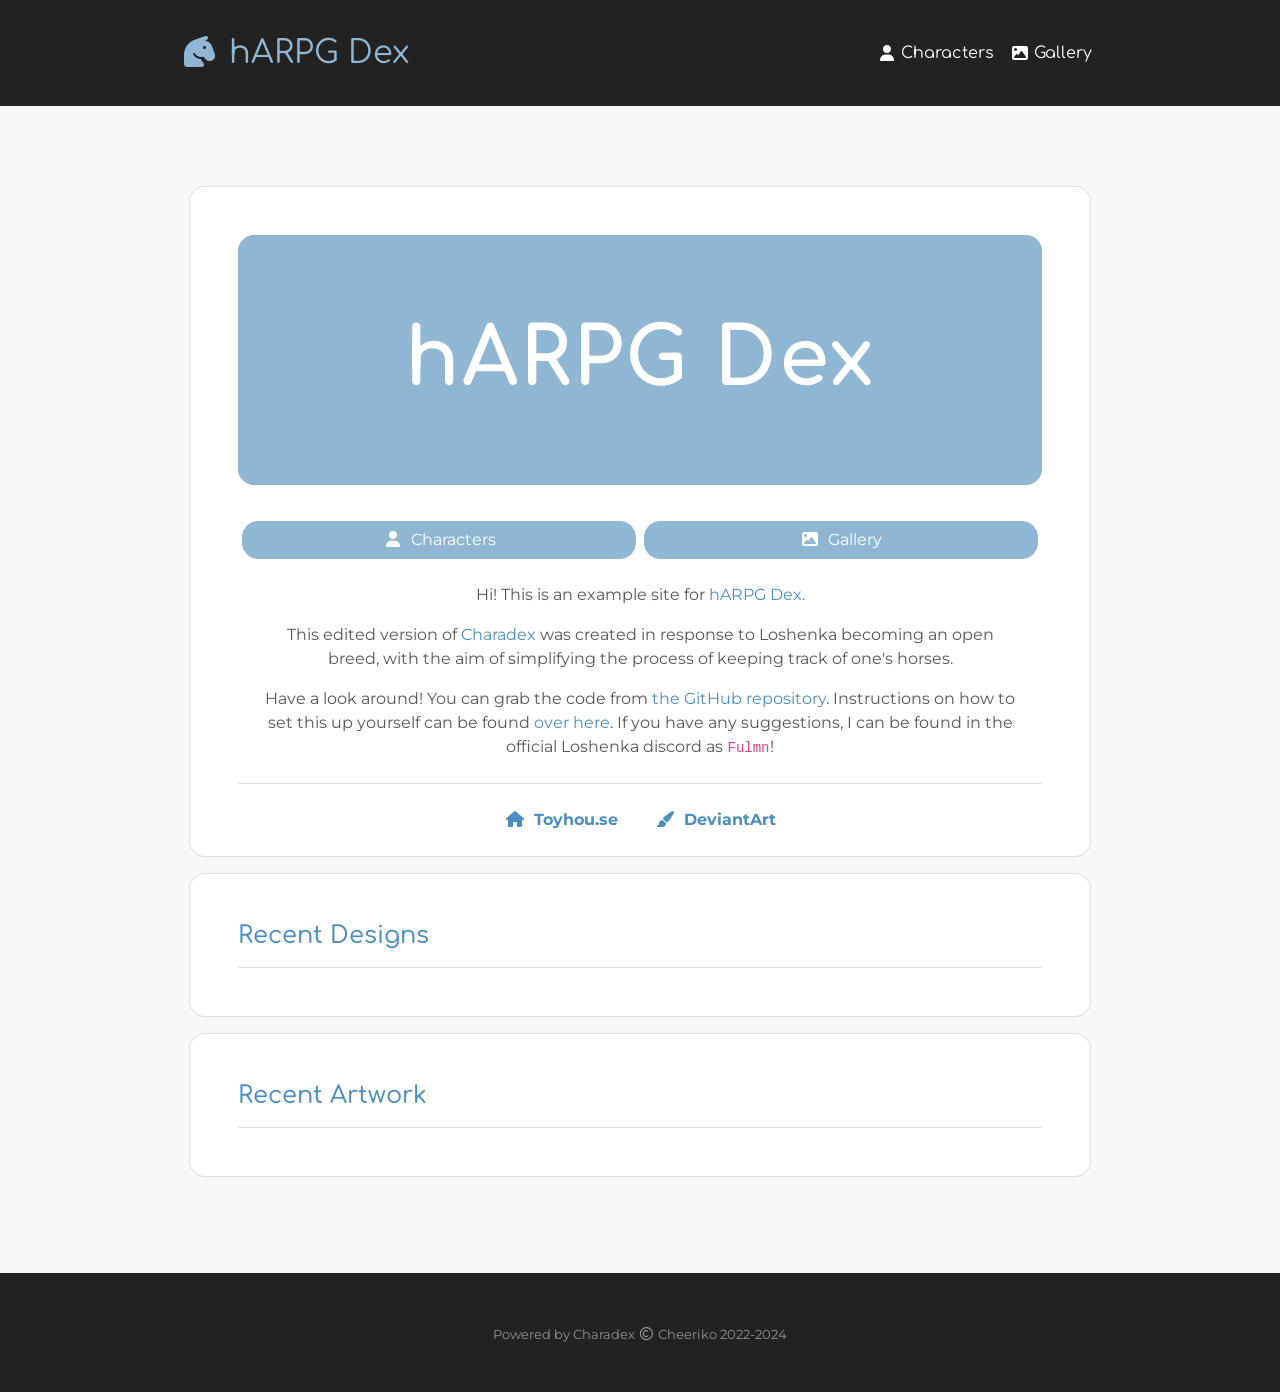
==== commit 3e11a6b9: "aw ok pt. 2" ====
--- a/index.html
+++ b/index.html
@@ -75,13 +75,13 @@
       <div class="row no-gutters mb-3 pt-2">
 
         <div class="col-6 p-1">
-          <a class="btn btn-primary d-block mb-1" href="/masterlist">
+          <a class="btn btn-primary d-block mb-1" href="masterlist">
             <i class="fas fa-user fa-fw mr-1"></i> Characters
           </a>
         </div>
 
         <div class="col-6 p-1">
-          <a class="btn btn-primary d-block mb-1" href="/gallery">
+          <a class="btn btn-primary d-block mb-1" href="gallery">
             <i class="fas fa-image fa-fw mr-1"></i> Gallery
           </a>
         </div>
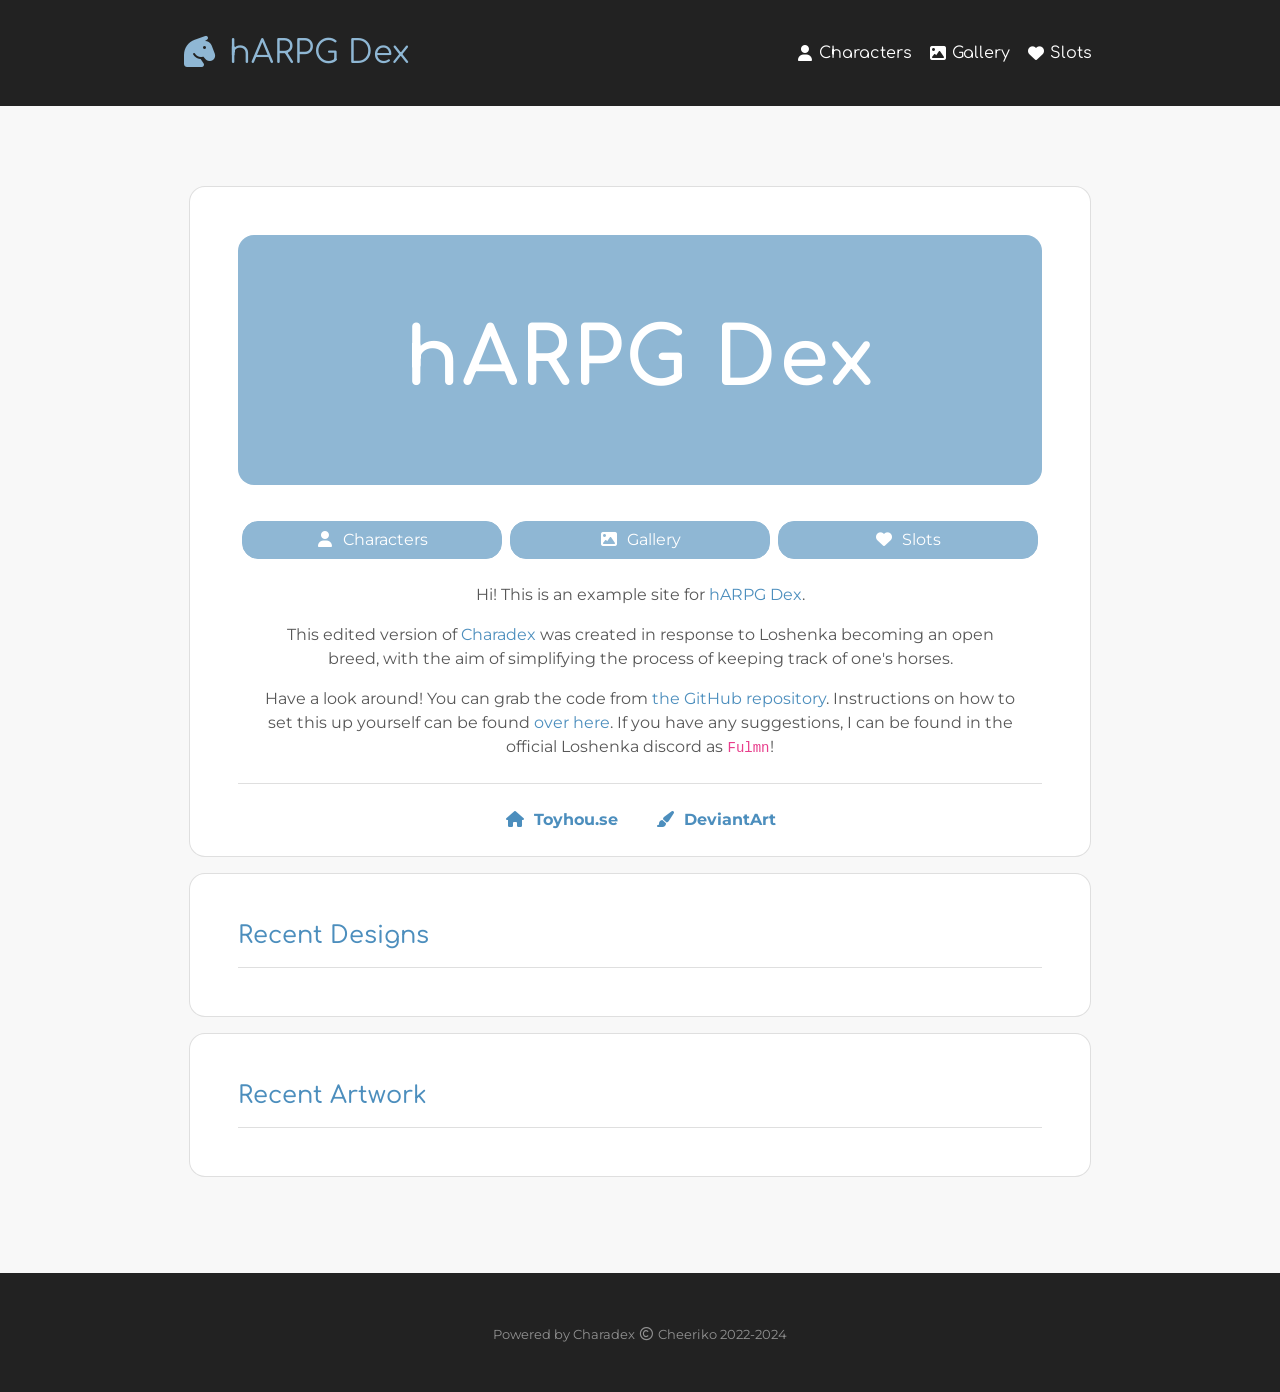
==== commit ea2cf6fc: "slot tracker" ====
--- a/index.html
+++ b/index.html
@@ -74,15 +74,21 @@
       <!-- --------------------------------------------------------------- -->
       <div class="row no-gutters mb-3 pt-2">
 
-        <div class="col-6 p-1">
-          <a class="btn btn-primary d-block mb-1" href="masterlist">
+        <div class="col-4 p-1">
+          <a class="btn btn-primary d-block mb-1" href="masterlist.html">
             <i class="fas fa-user fa-fw mr-1"></i> Characters
           </a>
         </div>
 
-        <div class="col-6 p-1">
-          <a class="btn btn-primary d-block mb-1" href="gallery">
+        <div class="col-4 p-1">
+          <a class="btn btn-primary d-block mb-1" href="gallery.html">
             <i class="fas fa-image fa-fw mr-1"></i> Gallery
+          </a>
+        </div>
+
+        <div class="col-4 p-1">
+          <a class="btn btn-primary d-block mb-1" href="slots.html">
+            <i class="fas fa-heart fa-fw mr-1"></i> Slots
           </a>
         </div>
 
